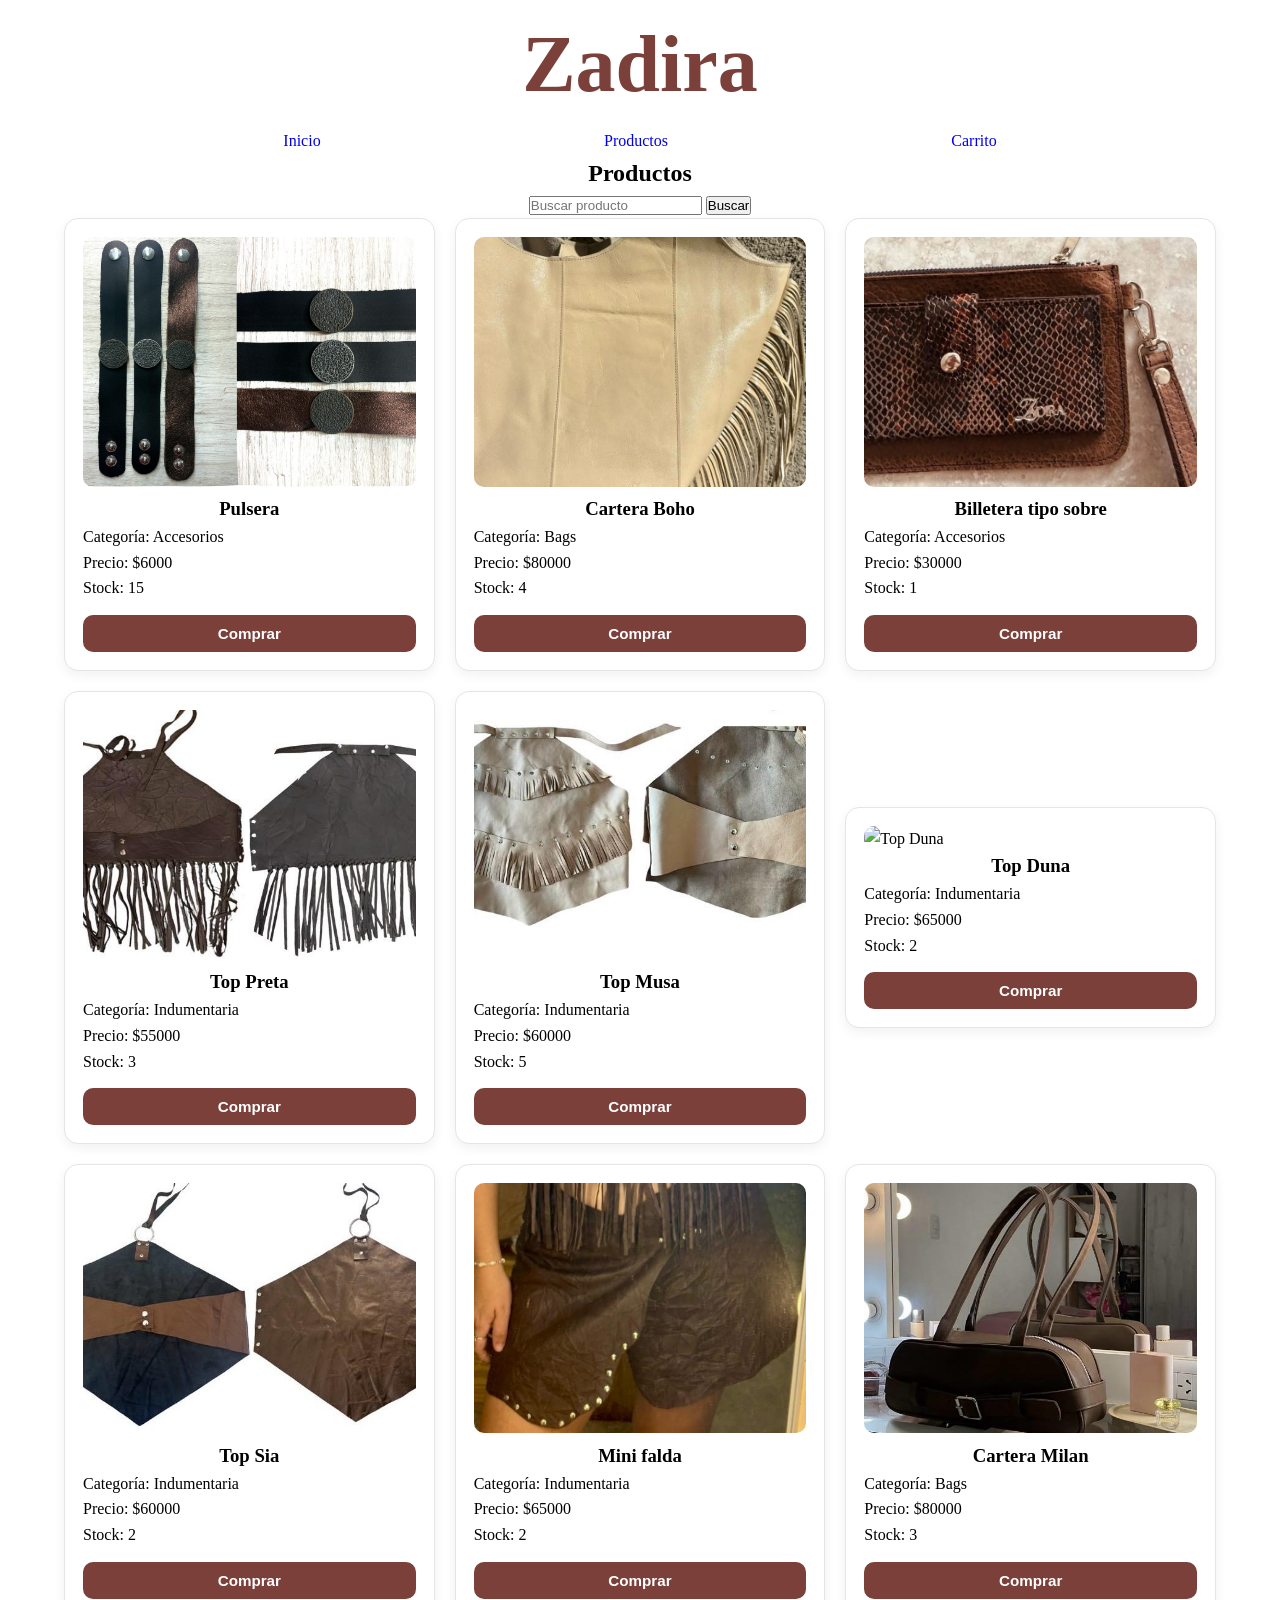
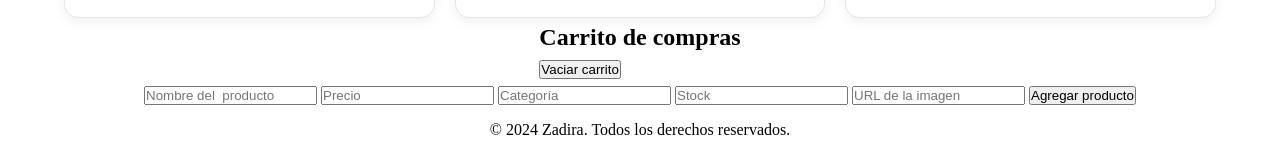
==== index.html @ 9d229cb7 "Entrega 7 proyecto Zadira" ====
<!DOCTYPE html>
<html lang="es">
    <head>
        <meta charset="UTF-8">
        <meta name="viewport" content="width=device-width, initial-scale=1.0">
        <link rel="stylesheet" href="./CSS/style.css">
        <script src="./JS/main.js" defer></script>
        <title>Zadira</title>
    </head>
    <body>
        <header>
            <h1 id="titulo">Zadira</h1>
            <nav>
                <ul>
                    <li><a href="#" class="link">Inicio</a></li>
                    <li><a href="./index.html" class="link">Productos</a></li>
                    <li><a href="./pages/carrito.html" class="link">Carrito</a></li>
                </ul>
            </nav>  
        </header>   
        <main>
            <h2>Productos</h2>
            <form id="formulario">
                <input type="text" placeholder="Buscar producto">
                <input type="submit" value="Buscar">
            </form>
            <section id="productos" class="productos"></section>

            <section id="carrito" class="carrito">
                <h2>Carrito de compras</h2>
                <ul id="lista-carrito"></ul>
                <p id="mensajeCarrito"></p>
                <button id="vaciar-carrito">Vaciar carrito</button>
            </section>
            <form id="form-agregar">
                <input type="text" id="nombre-producto" placeholder="Nombre del  producto">
                <input type="number" id="precio-producto" placeholder="Precio">
                <input type="text" id="categoria-producto" placeholder="Categoría">
                <input type="number" id="stock-producto" placeholder="Stock">
                <input type="text" id="imagen-producto" placeholder="URL de la imagen">
                <button type="submit">Agregar producto</button>
            </form>
        </main>
        <footer>
            <p>&copy; 2024 Zadira. Todos los derechos reservados.</p>
        </footer>
    </body>
</html>
---- CSS/style.css ----
* {
  margin: 0;
  padding: 0;
  box-sizing: border-box;
  text-decoration: none;
  list-style-type: none;
}

body {
  line-height: 1.6;
  display: flex;
  flex-direction: column;
  min-height: 100dvh;
}

header h1 {
  text-align: center;
  color: #7B403A;
  font-size: 5rem;
}

nav ul {
  display: flex;
  justify-content: space-evenly;
}

main {
  flex: 1;
  display: flex;
  align-items: center;
  flex-direction: column;
}

.productos {
  max-width: 90vw;
  display: grid;
  grid-template-columns: repeat(auto-fit, minmax(280px, 1fr));
  gap: 20px;
  justify-content: center;
  align-items: center;
}

.card {
  background-color: #ffffff;
  border: 1px solid #e5e5e5;
  border-radius: 14px;
  padding: 18px;
  box-shadow: 0 4px 12px rgba(0, 0, 0, 0.06);
  transition:
    transform 0.2s ease,
    box-shadow 0.2s ease;
}

.card h3 {
  text-align: center;
}
.card img {
  width: 100%;
  height: 250px;
  object-fit: cover;
  border-radius: 10px;
}
.card-boton {
  width: 100%;
  margin-top: 14px;
  padding: 10px 14px;
  border: none;
  border-radius: 10px;
  background-color: #7B403A;
  color: white;
  font-size: 0.95rem;
  font-weight: 600;
  cursor: pointer;
  transition:
    background-color 0.2s ease,
    transform 0.2s ease;
}


.card-boton:hover {
  background-color: #5f302c;
  transform: translateY(-1px);
}

.card-boton:active {
  transform: translateY(0);
}

.card-boton:disabled {
  background-color: #ccc;
  cursor: not-allowed;
}





footer {
  padding: 10px;
  text-align: center;
}
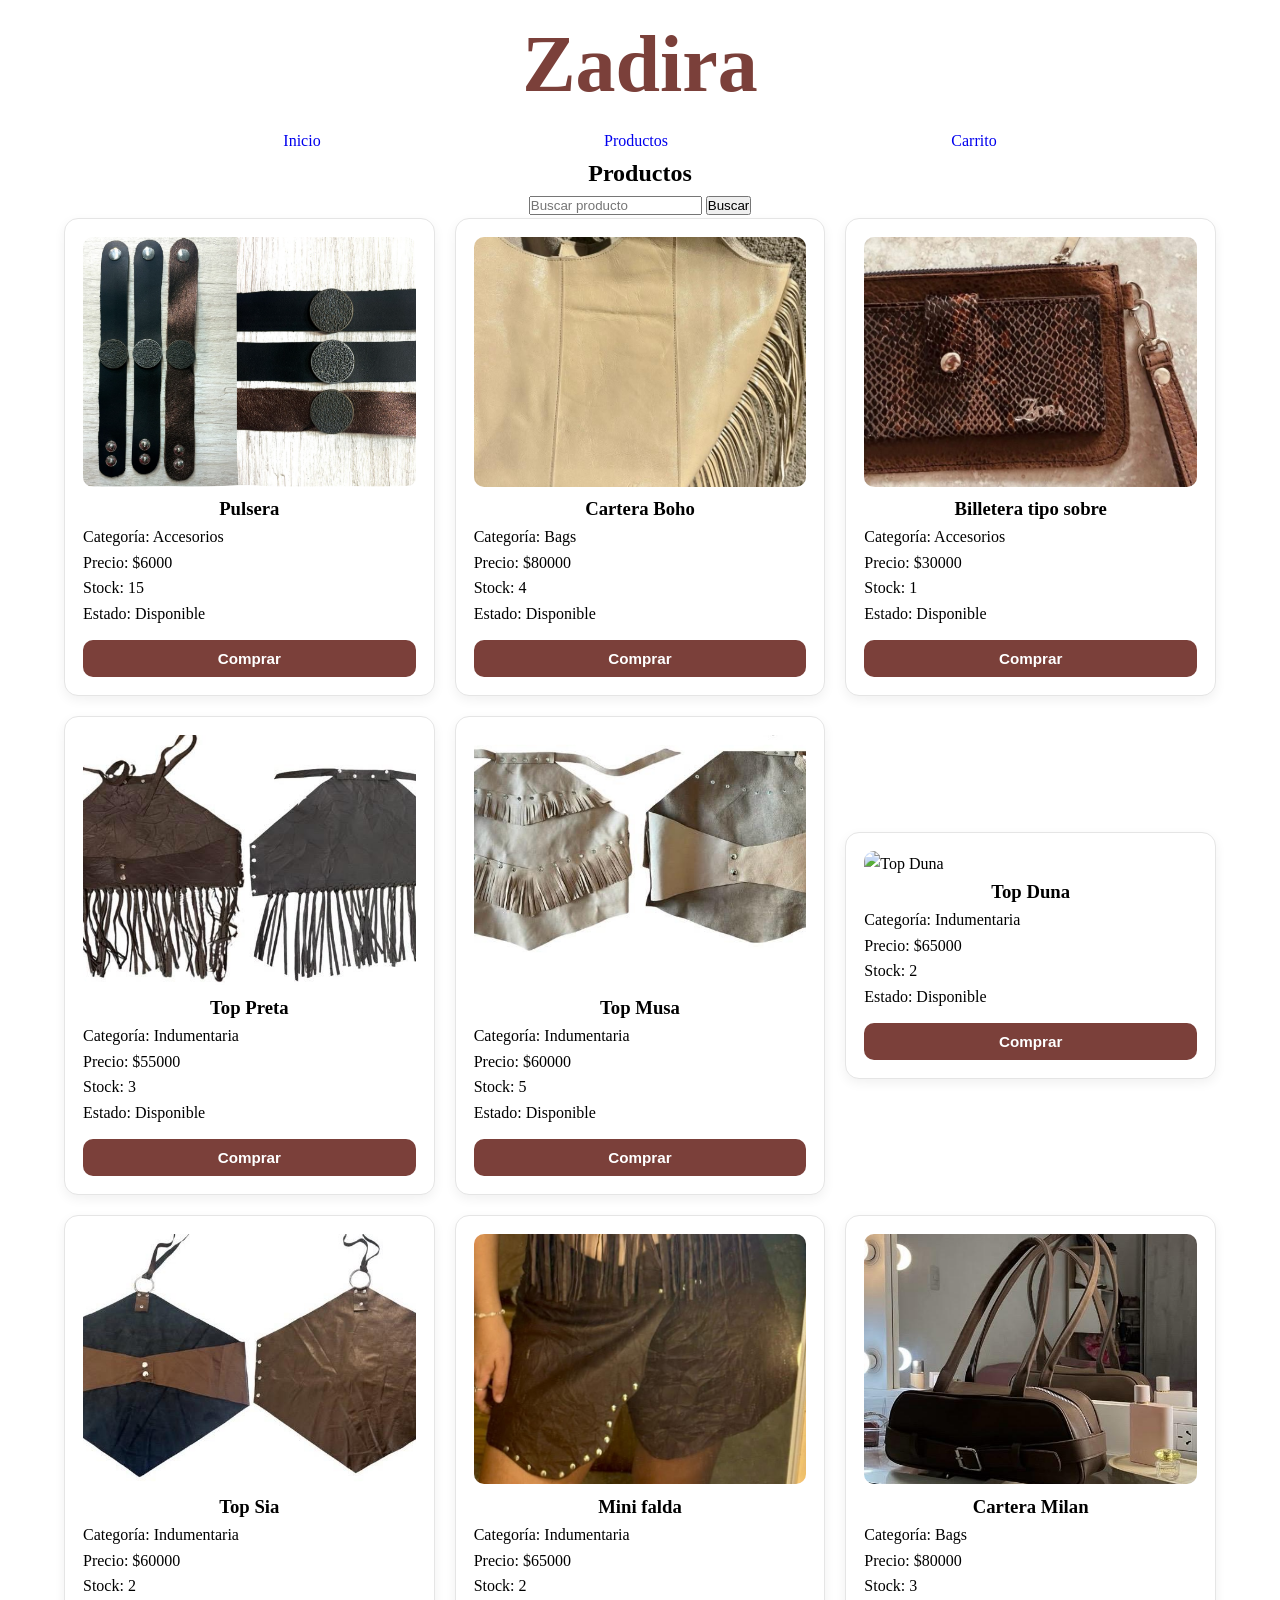
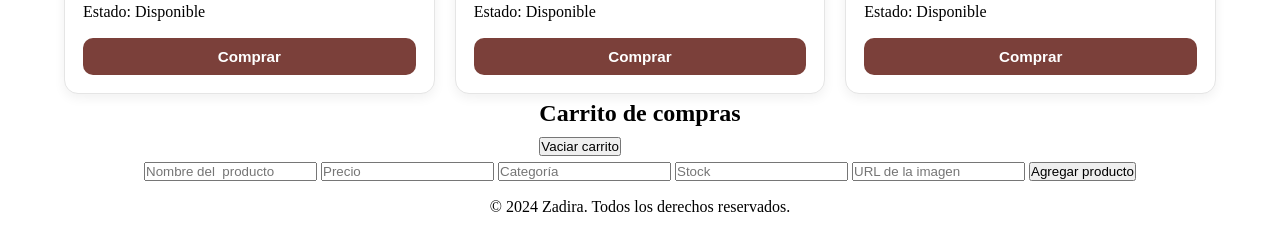
==== commit e2ddfb6c: "Entrega 8 - localStorage" ====
--- a/index.html
+++ b/index.html
@@ -28,7 +28,7 @@
 
             <section id="carrito" class="carrito">
                 <h2>Carrito de compras</h2>
-                <ul id="lista-carrito"></ul>
+                <ul id="listaDeCarrito"></ul>
                 <p id="mensajeCarrito"></p>
                 <button id="vaciar-carrito">Vaciar carrito</button>
             </section>
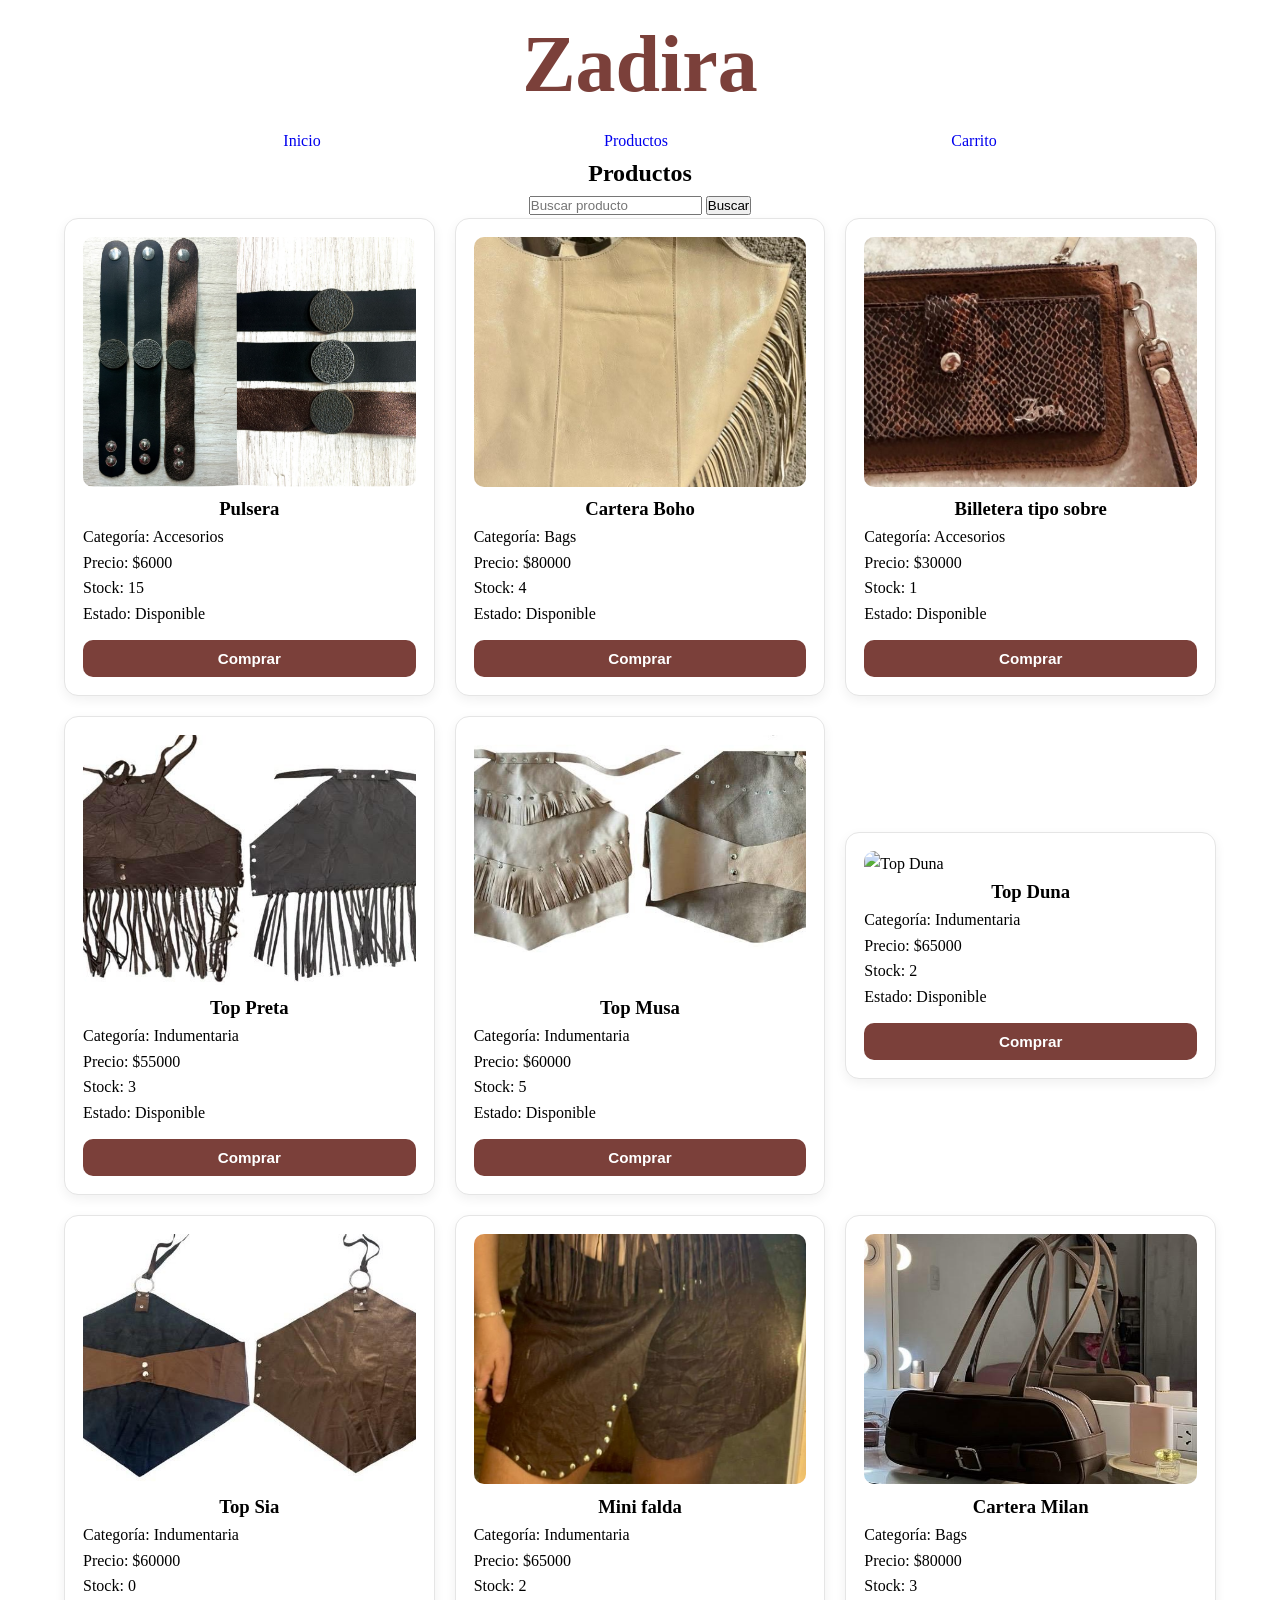
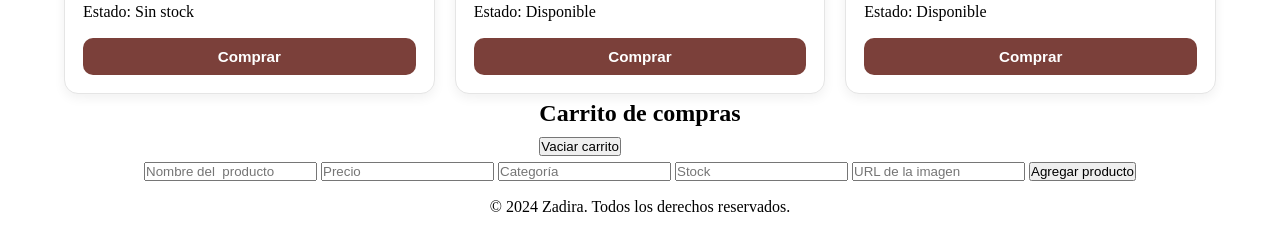
==== commit 39b80230: "Pre entrega 10 - APIs y librerias" ====
--- a/index.html
+++ b/index.html
@@ -5,6 +5,8 @@
         <meta name="viewport" content="width=device-width, initial-scale=1.0">
         <link rel="stylesheet" href="./CSS/style.css">
         <script src="./JS/main.js" defer></script>
+        <link rel="stylesheet" href="https://cdn.jsdelivr.net/npm/toastify-js/src/toastify.min.css">
+        
         <title>Zadira</title>
     </head>
     <body>
@@ -44,5 +46,7 @@
         <footer>
             <p>&copy; 2024 Zadira. Todos los derechos reservados.</p>
         </footer>
-    </body>
+        <script src="https://cdn.jsdelivr.net/npm/toastify-js"></script>
+        <script src="https://cdn.jsdelivr.net/npm/sweetalert2@11"></script>
+    </body>  
 </html>
